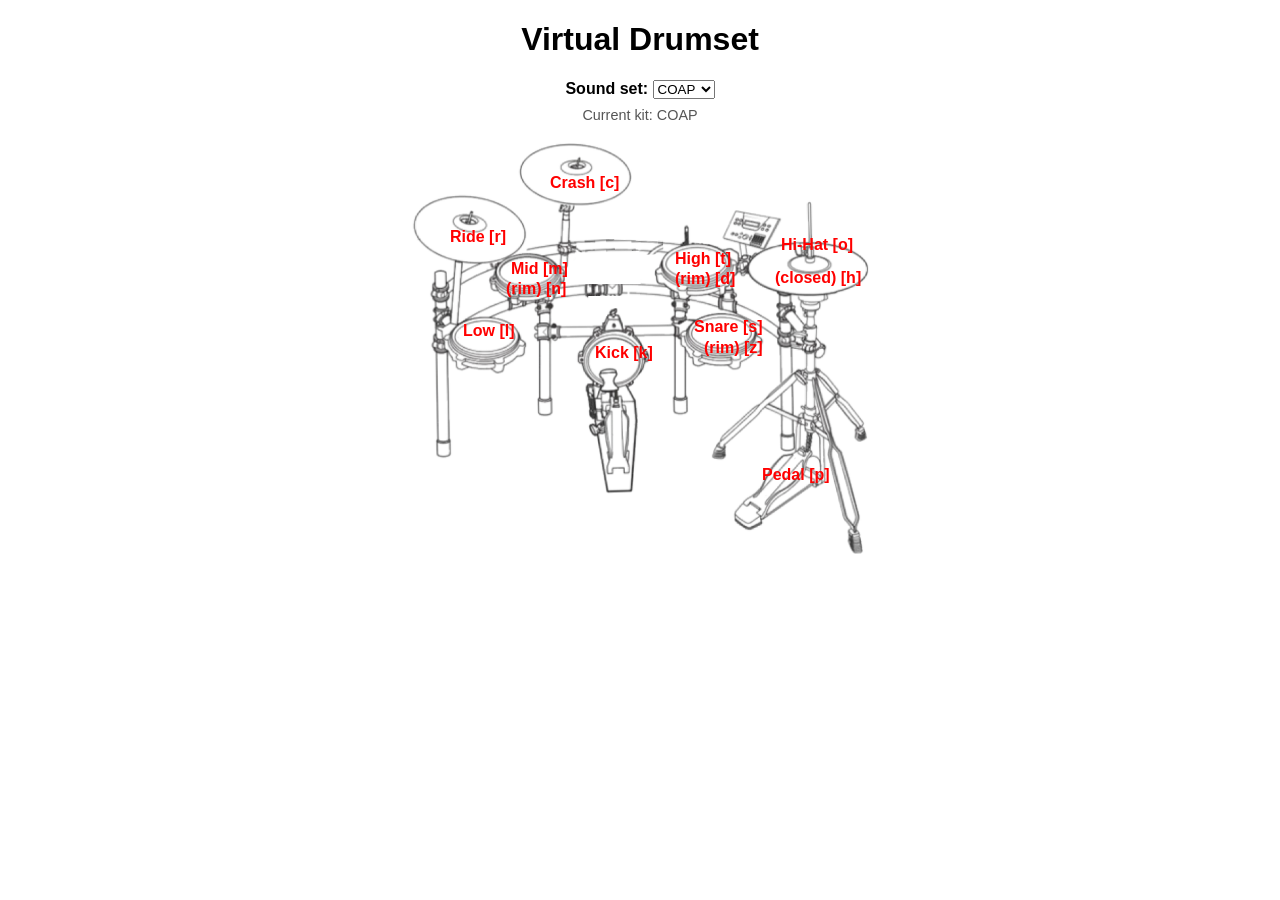
==== drumset.html @ f1d59324 "initial commit" ====
<!DOCTYPE html>
<html lang="en">
<head>
  <meta charset="UTF-8" />
  <meta name="viewport" content="width=device-width, initial-scale=1.0"/>
  <title>Virtual Drumset</title>
  <style>
    body { text-align: center; font-family: Arial, sans-serif; }
    .toolbar { margin: 1rem 0; }
    .drumset { position: relative; display: inline-block; }
    .drum-element {
      position: absolute;
      cursor: pointer;
      color: red;
      font-weight: bold;
      transition: transform 80ms ease;
    }
    .drum-element.active {
      transform: scale(1.12);
      text-shadow: 0 0 6px rgba(255, 0, 0, 0.7);
    }

    .kick { top: 205px; left: 205px; }
    .snare { top: 179px; left: 304px; }
    .snarerim { top: 200px; left: 314px; }
    .hihatopen { top: 97px; left: 391px; }
    .hihatclosed { top: 130px; left: 385px; }
    .pedal { top: 327px; left: 372px; }
    .ride { top: 89px; left: 60px; }
    .crash { top: 35px; left: 160px; }
    .tomlow { top: 183px; left: 73px; }
    .tommid { top: 121px; left: 121px; }
    .tommidrim { top: 141px; left: 116px; }
    .tomhigh { top: 111px; left: 285px; }
    .tomhighrim { top: 131px; left: 285px; }

    .status { font-size: 0.9rem; color: #555; margin-top: 0.5rem; }
  </style>
</head>
<body>
  <h1>Virtual Drumset</h1>

  <div class="toolbar">
    <label for="kitSelect"><strong>Sound set:</strong></label>
    <select id="kitSelect" aria-label="Choose drum kit"></select>
    <div class="status" id="statusText">Loading kits…</div>
  </div>

  <div class="drumset">
    <img src="./img/drumset-left.png" alt="Drum Set" width="500">
    <div class="drum-element kick" data-drum="kick" onclick="playSound('kick')">Kick [k]</div>
    <div class="drum-element snare" data-drum="snare" onclick="playSound('snare')">Snare [s]</div>
    <div class="drum-element snarerim" data-drum="snarerim" onclick="playSound('snarerim')">(rim) [z]</div>
    <div class="drum-element hihatopen" data-drum="hihatopen" onclick="playSound('hihatopen')">Hi-Hat [o]</div>
    <div class="drum-element hihatclosed" data-drum="hihatclosed" onclick="playSound('hihatclosed')">(closed) [h]</div>
    <div class="drum-element pedal" data-drum="pedal" onclick="playSound('pedal')">Pedal [p]</div>
    <div class="drum-element tomlow" data-drum="tomlow" onclick="playSound('tomlow')">Low [l]</div>
    <div class="drum-element tommid" data-drum="tommid" onclick="playSound('tommid')">Mid [m]</div>
    <div class="drum-element tommidrim" data-drum="tommidrim" onclick="playSound('tommidrim')">(rim) [n]</div>
    <div class="drum-element tomhigh" data-drum="tomhigh" onclick="playSound('tomhigh')">High [t]</div>
    <div class="drum-element tomhighrim" data-drum="tomhighrim" onclick="playSound('tomhighrim')">(rim) [d]</div>
    <div class="drum-element ride" data-drum="ride" onclick="playSound('ride')">Ride [r]</div>
    <div class="drum-element crash" data-drum="crash" onclick="playSound('crash')">Crash [c]</div>
  </div>

  <script>
    let currentKit = null;
    const kitSelect = document.getElementById('kitSelect');
    const statusText = document.getElementById('statusText');

    async function loadKits() {
      try {
        const response = await fetch('./sounds/manifest.json');
        const data = await response.json();
        const kits = data.kits;
        if (!kits || kits.length === 0) throw new Error("No kits found");

        // Populate dropdown
        kitSelect.innerHTML = '';
        kits.forEach(kit => {
          const opt = document.createElement('option');
          opt.value = kit;
          opt.textContent = kit;
          kitSelect.appendChild(opt);
        });

        // Load last saved kit or default to first
        currentKit = localStorage.getItem('currentKit') || kits[0];
        if (!kits.includes(currentKit)) currentKit = kits[0];
        kitSelect.value = currentKit;
        statusText.textContent = 'Current kit: ' + currentKit;
      } catch (err) {
        console.error(err);
        statusText.textContent = '⚠️ Error loading manifest.json';
      }
    }

    kitSelect.addEventListener('change', () => {
      currentKit = kitSelect.value;
      localStorage.setItem('currentKit', currentKit);
      statusText.textContent = 'Current kit: ' + currentKit;
    });

    function flashLabel(drum) {
      const el = document.querySelector(`.drum-element[data-drum="${drum}"]`);
      if (!el) return;
      el.classList.add('active');
      setTimeout(() => el.classList.remove('active'), 120);
    }

    function playSound(drum) {
      if (!currentKit) return;
      const soundPath = `./sounds/${currentKit}/${drum}.mp3`;
      const audio = new Audio(soundPath);
      audio.play().catch(() => console.warn('Audio failed to play:', soundPath));
      flashLabel(drum);
    }

    document.addEventListener('keydown', event => {
      const keyMap = {
        'k': 'kick', 'c': 'crash', 'r': 'ride', 'p': 'pedal',
        's': 'snare', 'z': 'snarerim', 'h': 'hihatclosed', 'o': 'hihatopen',
        'l': 'tomlow', 'm': 'tommid', 'n': 'tommidrim', 't': 'tomhigh', 'd': 'tomhighrim'
      };
      const drum = keyMap[event.key.toLowerCase()];
      if (drum) playSound(drum);
    });

    window.addEventListener('DOMContentLoaded', loadKits);
  </script>
</body>
</html>
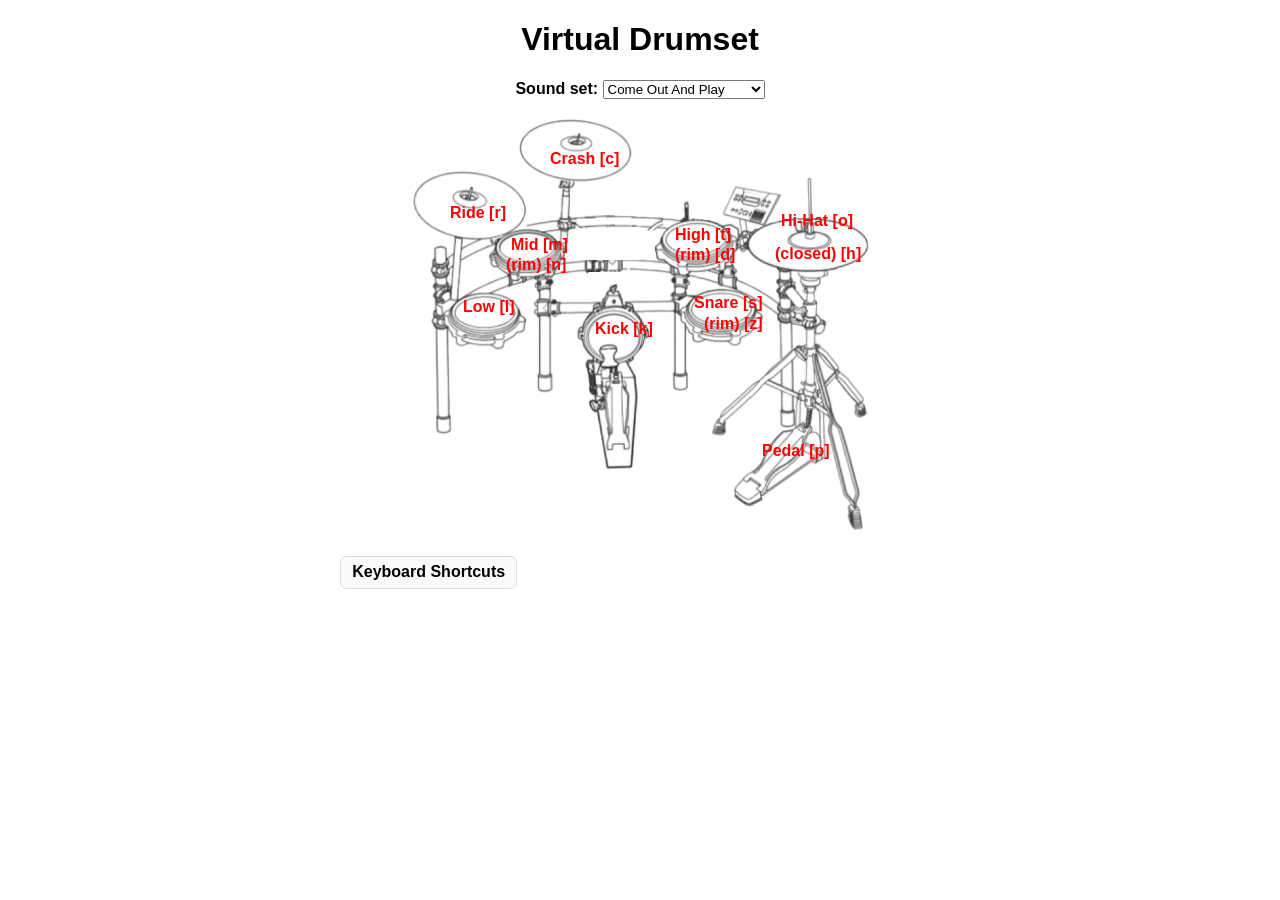
==== commit 7bae2043: "working prototype" ====
--- a/drumset.html
+++ b/drumset.html
@@ -9,16 +9,10 @@
     .toolbar { margin: 1rem 0; }
     .drumset { position: relative; display: inline-block; }
     .drum-element {
-      position: absolute;
-      cursor: pointer;
-      color: red;
-      font-weight: bold;
+      position: absolute; cursor: pointer; color: red; font-weight: bold;
       transition: transform 80ms ease;
     }
-    .drum-element.active {
-      transform: scale(1.12);
-      text-shadow: 0 0 6px rgba(255, 0, 0, 0.7);
-    }
+    .drum-element.active { transform: scale(1.12); text-shadow: 0 0 6px rgba(255,0,0,.7); }
 
     .kick { top: 205px; left: 205px; }
     .snare { top: 179px; left: 304px; }
@@ -34,7 +28,71 @@
     .tomhigh { top: 111px; left: 285px; }
     .tomhighrim { top: 131px; left: 285px; }
 
-    .status { font-size: 0.9rem; color: #555; margin-top: 0.5rem; }
+    /* Keyboard panel */
+    details.kbd-panel {
+        margin: 1.25rem auto;
+        max-width: 600px;           /* narrower overall width */
+        text-align: left;
+    }
+    details.kbd-panel > summary {
+        cursor: pointer;
+        list-style: none;
+        font-weight: 600;
+        padding: .4rem .7rem;
+        border: 1px solid #ddd;
+        border-radius: .4rem;
+        display: inline-block;
+        user-select: none;
+        background: #fafafa;
+    }
+    .kbd-content { padding: .6rem 0; }
+
+    .keyboard {
+        display: grid;
+        gap: .4rem;
+        justify-content: center;    /* center inside narrower container */
+    }
+
+    .key-row {
+        display: flex;
+        gap: .4rem;
+        flex-wrap: wrap;
+        justify-content: center;    /* make each row centered */
+    }
+
+    .key {
+        border: 1px solid #ccc;
+        border-radius: .35rem;
+        padding: .35rem .45rem;
+        min-width: 1.1rem;          /* slightly smaller keys */
+        text-align: center;
+        font-family: ui-monospace, monospace;
+        font-size: 0.85rem;
+        box-shadow: 0 1px 0 rgba(0,0,0,.04);
+        background: #fafafa;
+        position: relative;
+        transition: transform 60ms ease, box-shadow 60ms ease, background-color 120ms ease;
+    }
+    .key .label {
+        display: block;
+        font-size: .75rem;
+        color: #444;
+        margin-top: .15rem;
+    }
+    .key.active {
+        transform: scale(1.05);
+        background: #fff;
+        box-shadow: 0 0 0 3px rgba(255,0,0,.15);
+        border-color: #f55;
+    }
+
+    .hint {
+        font-size: .8rem;
+        color: #666;
+        margin-top: .2rem;
+        text-align: center;
+    }
+
   </style>
 </head>
 <body>
@@ -43,90 +101,171 @@
   <div class="toolbar">
     <label for="kitSelect"><strong>Sound set:</strong></label>
     <select id="kitSelect" aria-label="Choose drum kit"></select>
-    <div class="status" id="statusText">Loading kits…</div>
   </div>
 
   <div class="drumset">
     <img src="./img/drumset-left.png" alt="Drum Set" width="500">
-    <div class="drum-element kick" data-drum="kick" onclick="playSound('kick')">Kick [k]</div>
-    <div class="drum-element snare" data-drum="snare" onclick="playSound('snare')">Snare [s]</div>
-    <div class="drum-element snarerim" data-drum="snarerim" onclick="playSound('snarerim')">(rim) [z]</div>
-    <div class="drum-element hihatopen" data-drum="hihatopen" onclick="playSound('hihatopen')">Hi-Hat [o]</div>
-    <div class="drum-element hihatclosed" data-drum="hihatclosed" onclick="playSound('hihatclosed')">(closed) [h]</div>
-    <div class="drum-element pedal" data-drum="pedal" onclick="playSound('pedal')">Pedal [p]</div>
-    <div class="drum-element tomlow" data-drum="tomlow" onclick="playSound('tomlow')">Low [l]</div>
-    <div class="drum-element tommid" data-drum="tommid" onclick="playSound('tommid')">Mid [m]</div>
-    <div class="drum-element tommidrim" data-drum="tommidrim" onclick="playSound('tommidrim')">(rim) [n]</div>
-    <div class="drum-element tomhigh" data-drum="tomhigh" onclick="playSound('tomhigh')">High [t]</div>
+    <div class="drum-element kick"       data-drum="kick"       onclick="playSound('kick')">Kick [k]</div>
+    <div class="drum-element snare"      data-drum="snare"      onclick="playSound('snare')">Snare [s]</div>
+    <div class="drum-element snarerim"   data-drum="snarerim"   onclick="playSound('snarerim')">(rim) [z]</div>
+    <div class="drum-element hihatopen"  data-drum="hihatopen"  onclick="playSound('hihatopen')">Hi-Hat [o]</div>
+    <div class="drum-element hihatclosed"data-drum="hihatclosed"onclick="playSound('hihatclosed')">(closed) [h]</div>
+    <div class="drum-element pedal"      data-drum="pedal"      onclick="playSound('pedal')">Pedal [p]</div>
+    <div class="drum-element tomlow"     data-drum="tomlow"     onclick="playSound('tomlow')">Low [l]</div>
+    <div class="drum-element tommid"     data-drum="tommid"     onclick="playSound('tommid')">Mid [m]</div>
+    <div class="drum-element tommidrim"  data-drum="tommidrim"  onclick="playSound('tommidrim')">(rim) [n]</div>
+    <div class="drum-element tomhigh"    data-drum="tomhigh"    onclick="playSound('tomhigh')">High [t]</div>
     <div class="drum-element tomhighrim" data-drum="tomhighrim" onclick="playSound('tomhighrim')">(rim) [d]</div>
-    <div class="drum-element ride" data-drum="ride" onclick="playSound('ride')">Ride [r]</div>
-    <div class="drum-element crash" data-drum="crash" onclick="playSound('crash')">Crash [c]</div>
+    <div class="drum-element ride"       data-drum="ride"       onclick="playSound('ride')">Ride [r]</div>
+    <div class="drum-element crash"      data-drum="crash"      onclick="playSound('crash')">Crash [c]</div>
   </div>
 
-  <script>
-    let currentKit = null;
-    const kitSelect = document.getElementById('kitSelect');
-    const statusText = document.getElementById('statusText');
-
-    async function loadKits() {
-      try {
-        const response = await fetch('./sounds/manifest.json');
-        const data = await response.json();
-        const kits = data.kits;
-        if (!kits || kits.length === 0) throw new Error("No kits found");
-
-        // Populate dropdown
-        kitSelect.innerHTML = '';
-        kits.forEach(kit => {
-          const opt = document.createElement('option');
-          opt.value = kit;
-          opt.textContent = kit;
-          kitSelect.appendChild(opt);
-        });
-
-        // Load last saved kit or default to first
-        currentKit = localStorage.getItem('currentKit') || kits[0];
-        if (!kits.includes(currentKit)) currentKit = kits[0];
-        kitSelect.value = currentKit;
-        statusText.textContent = 'Current kit: ' + currentKit;
-      } catch (err) {
-        console.error(err);
-        statusText.textContent = '⚠️ Error loading manifest.json';
+  <!-- Collapsible keyboard shortcuts panel -->
+  <details class="kbd-panel">
+    <summary>Keyboard Shortcuts</summary>
+    <div class="kbd-content">
+      <div id="keyboardMap" class="keyboard" aria-live="polite"></div>
+      <div class="hint">Tip: Click any label on the drum image or press a key to trigger a sound. Keys highlight when used.</div>
+    </div>
+  </details>
+
+<script>
+  let currentKit = null;
+  const kitSelect = document.getElementById('kitSelect');
+  const keyboardMapEl = document.getElementById('keyboardMap');
+
+  // Central key→drum mapping
+  const keyMap = {
+    k: 'kick',
+    c: 'crash',
+    r: 'ride',
+    p: 'pedal',
+    s: 'snare',
+    z: 'snarerim',
+    h: 'hihatclosed',
+    o: 'hihatopen',
+    l: 'tomlow',
+    m: 'tommid',
+    n: 'tommidrim',
+    t: 'tomhigh',
+    d: 'tomhighrim'
+  };
+
+  // Visual layout of the keyboard panel (purely UI)
+  const keyRows = [
+    ['q','w','e','r','t','y','u','i','o','p'],
+    ['a','s','d','f','g','h','j','k','l'],
+    ['z','x','c','v','b','n','m']
+  ];
+
+  function buildKeyboardPanel() {
+    keyboardMapEl.innerHTML = '';
+
+    // build the three rows
+    keyRows.forEach(rowKeys => {
+      const row = document.createElement('div');
+      row.className = 'key-row';
+      keyboardMapEl.appendChild(row); // append row once
+
+      rowKeys.forEach(k => {
+        const div = document.createElement('div');
+        div.className = 'key';
+        div.dataset.key = k;
+        div.innerHTML =
+          `<strong>${k.toUpperCase()}</strong>` +
+          (keyMap[k] ? `<span class="label">${keyMap[k]}</span>` : `<span class="label">—</span>`);
+        row.appendChild(div); // append each key to the row
+      });
+    });
+
+    // render any mapped keys not already shown in the three rows
+    Object.keys(keyMap).forEach(k => {
+      if (!keyboardMapEl.querySelector(`.key[data-key="${k}"]`)) {
+        const row = document.createElement('div');
+        row.className = 'key-row';
+        const div = document.createElement('div');
+        div.className = 'key';
+        div.dataset.key = k;
+        div.innerHTML = `<strong>${k.toUpperCase()}</strong><span class="label">${keyMap[k]}</span>`;
+        row.appendChild(div);
+        keyboardMapEl.appendChild(row);
       }
-    }
-
-    kitSelect.addEventListener('change', () => {
-      currentKit = kitSelect.value;
-      localStorage.setItem('currentKit', currentKit);
-      statusText.textContent = 'Current kit: ' + currentKit;
     });
-
-    function flashLabel(drum) {
-      const el = document.querySelector(`.drum-element[data-drum="${drum}"]`);
-      if (!el) return;
+  }
+
+  async function loadKits() {
+    try {
+      const response = await fetch('./sounds/manifest.json', { cache: 'no-store' });
+      if (!response.ok) throw new Error('Failed to fetch manifest.json');
+      const data = await response.json();
+      const kits = data.kits;
+      if (!Array.isArray(kits) || kits.length === 0) throw new Error('No kits listed');
+
+      kitSelect.innerHTML = '';
+      kits.forEach(kit => {
+        const opt = document.createElement('option');
+        opt.value = kit;
+        opt.textContent = kit;
+        kitSelect.appendChild(opt);
+      });
+
+      currentKit = localStorage.getItem('currentKit') || kits[0];
+      if (!kits.includes(currentKit)) currentKit = kits[0];
+      kitSelect.value = currentKit;
+    } catch (err) {
+      console.error(err);
+      // minimal fallback so the UI remains usable
+      kitSelect.innerHTML = '<option value="Come Out And PLay">Come Out And Play</option>';
+      currentKit = 'Come Out And Play';
+    }
+  }
+
+  kitSelect.addEventListener('change', () => {
+    currentKit = kitSelect.value;
+    localStorage.setItem('currentKit', currentKit);
+  });
+
+  function flashLabel(drum) {
+    const el = document.querySelector(`.drum-element[data-drum="${drum}"]`);
+    if (el) {
       el.classList.add('active');
       setTimeout(() => el.classList.remove('active'), 120);
     }
-
-    function playSound(drum) {
-      if (!currentKit) return;
-      const soundPath = `./sounds/${currentKit}/${drum}.mp3`;
-      const audio = new Audio(soundPath);
-      audio.play().catch(() => console.warn('Audio failed to play:', soundPath));
-      flashLabel(drum);
-    }
-
-    document.addEventListener('keydown', event => {
-      const keyMap = {
-        'k': 'kick', 'c': 'crash', 'r': 'ride', 'p': 'pedal',
-        's': 'snare', 'z': 'snarerim', 'h': 'hihatclosed', 'o': 'hihatopen',
-        'l': 'tomlow', 'm': 'tommid', 'n': 'tommidrim', 't': 'tomhigh', 'd': 'tomhighrim'
-      };
-      const drum = keyMap[event.key.toLowerCase()];
-      if (drum) playSound(drum);
-    });
-
-    window.addEventListener('DOMContentLoaded', loadKits);
-  </script>
+  }
+
+  function flashKey(key) {
+    const keyEl = document.querySelector(`.key[data-key="${key}"]`);
+    if (keyEl) {
+      keyEl.classList.add('active');
+      setTimeout(() => keyEl.classList.remove('active'), 120);
+    }
+  }
+
+  function playSound(drum) {
+    if (!currentKit) return;
+    const soundPath = `./sounds/${currentKit}/${drum}.mp3`;
+    const audio = new Audio(soundPath);
+    audio.play().catch(() => console.warn('Audio failed to play:', soundPath));
+    flashLabel(drum);
+    // flash the corresponding key if mapped
+    const keyForDrum = Object.keys(keyMap).find(k => keyMap[k] === drum);
+    if (keyForDrum) flashKey(keyForDrum);
+  }
+
+  document.addEventListener('keydown', (event) => {
+    const k = event.key.toLowerCase();
+    const drum = keyMap[k];
+    if (drum) {
+      playSound(drum);
+      flashKey(k);
+    }
+  });
+
+  window.addEventListener('DOMContentLoaded', async () => {
+    buildKeyboardPanel();
+    await loadKits();
+  });
+</script>
+
 </body>
 </html>
